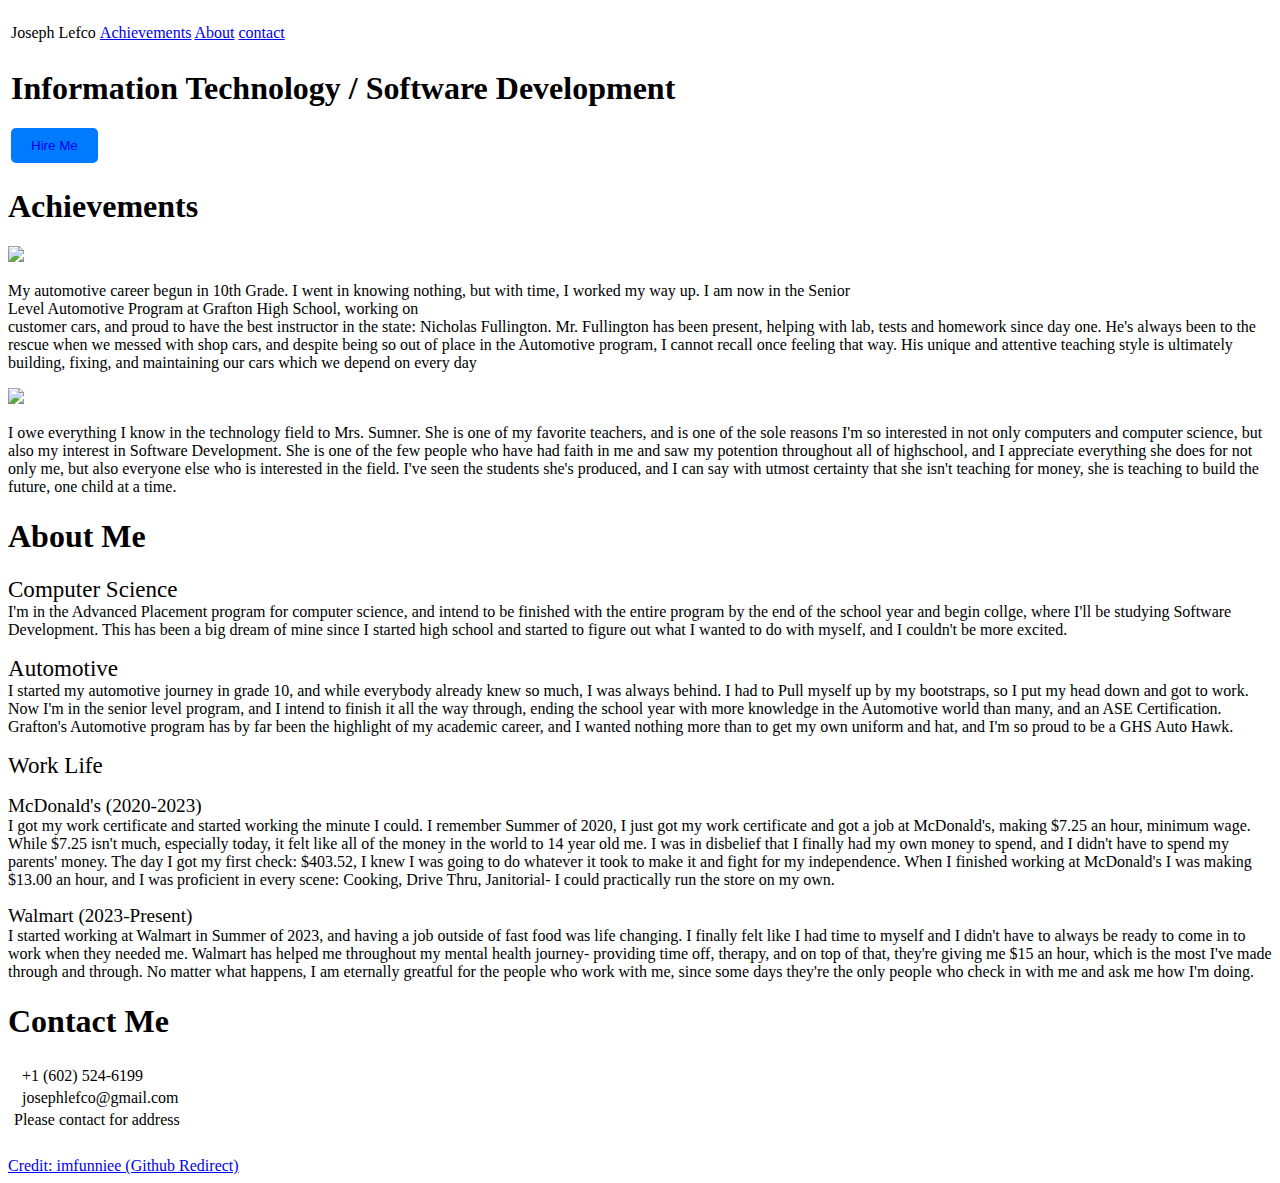
==== mainsite.html @ 54276910 "First Commit" ====
<!DOCTYPE html>
<html lang="en">
<head>
    <meta charset="UTF-8">
    <meta name="viewport" content="width=device-width, initial-scale=1.0">
    <meta http-equiv="X-UA-Compatible" content="ie=edge">
    <title>About Joey</title>
    <link rel="stylesheet" href="https://cdnjs.cloudflare.com/ajax/libs/animate.css/3.7.0/animate.min.css">
    <script src="https://code.jquery.com/jquery-3.3.1.min.js" integrity="sha256-FgpCb/KJQlLNfOu91ta32o/NMZxltwRo8QtmkMRdAu8=" crossorigin="anonymous"></script>
    <link rel="stylesheet" href="https://use.fontawesome.com/releases/v5.7.1/css/all.css" integrity="sha384-fnmOCqbTlWIlj8LyTjo7mOUStjsKC4pOpQbqyi7RrhN7udi9RwhKkMHpvLbHG9Sr" crossorigin="anonymous">
    <link rel="stylesheet" href="index.css">
</head>
<body>
    <div id="loading">
        <div id="spinner"></div>
    </div>
    <div id="magnify">
        <h1 onclick="closemagnify()"><i class="fas fa-times"></i></h1>
        <div id="img_here"></div>
    </div>
    <header id="header" class="animated slideInDown" style="animation-delay:1s;">
        <table>
            <tr>
                <td id="logo">Joseph Lefco</td>
                <td id="navigation">
                    <a href="#work">Achievements</a>
                    <a href="#bio">About</a>
                    <a href="#contact">contact</a>
                </td>
            </tr>
        </table>
    </header>
    <table id="top_part">
        <tr>
            <td id="about" class="animated slideInLeft" style="animation-delay:2s;">
                <h1>Information Technology / Software Development</h1>
                <button class="btn_one"><a style="text-decoration:none" color: #fb3f00; href="mailto:$josephlefco@gmail.com?subject=Job Opportunity from a Great Company&body=I would like to discuss a potential job opportunity with you.">Hire Me</a></button><br>
                <table>
                    <tr>
                    </tr>
                </table>
            </td>
            <td id="rightImage" class="animated jackInTheBox" style="animation-delay:2.2s;"></td>
        </tr>
    </table>
    <div id="work">
        <h1>Achievements</h1>
        <div id="photos">
            <img onclick="magnify($(this).attr('src'))" src="https://i.imgur.com/BU39k03.jpg">
<P>My automotive career begun in 10th Grade. I went in knowing 
        nothing, but with time, I worked my way up. I am now in the Senior <br>
    Level Automotive Program at Grafton High School, working on <br> customer cars, and proud to have the best instructor in the state: Nicholas Fullington. Mr. Fullington has been present, helping with lab, tests and homework since day one. He's always been to the rescue when we messed with shop cars, and despite being so out of place in the Automotive program, I cannot recall once feeling that way. His unique and attentive teaching style is ultimately building, fixing, and maintaining our cars which we depend on every day</P>
  
    </div>
        <div id="photos">
    <img onclick="magnify($(this).attr('src'))" src="https://i.imgur.com/FTo0vQk.jpg">

    <p>I owe everything I know in the technology field to Mrs. Sumner. She is one of my favorite teachers, and is one of the sole reasons I'm so interested in not only computers and computer science, but also my interest in Software Development. She is one of the few people who have had faith in me and saw my potention throughout all of highschool, and I appreciate everything she does for not only me, but also everyone else who is interested in the field. I've seen the students she's produced, and I can say with utmost certainty that she isn't teaching for money, she is teaching to build the future, one child at a time.</p>
        </div>

    </div>
    <div id="bio">
        <h1>About Me</h1>
        <p>
            <big><big>Computer Science</big></big>
            <br>
            I'm in the Advanced Placement program for computer science, and intend to be finished with the entire program by the end of the school year and begin collge, where I'll be studying Software Development. This has been a big dream of mine since I started high school and started to figure out what I wanted to do with myself, and I couldn't be more excited.
        </p>
        <p>
            <big><big>Automotive</big></big>
            <br>
            I started my automotive journey in grade 10, and while everybody already knew so much, I was always behind. I had to Pull myself up by my bootstraps, so I put my head down and got to work. Now I'm in the senior level program, and I intend to finish it all the way through, ending the school year with more knowledge in the Automotive world than many, and an ASE Certification. Grafton's Automotive program has by far been the highlight of my academic career, and I wanted nothing more than to get my own uniform and hat, and I'm so proud to be a GHS Auto Hawk.
                        
            </p>
        <big><big>Work Life</big></big>
        <p>    
            <big>McDonald's (2020-2023) </big>
            <br>
            I got my work certificate and started working the minute I could. I remember Summer of 2020, I just got my work certificate and got a job at McDonald's, making $7.25 an hour, minimum wage. While $7.25 isn't much, especially today, it felt like all of the money in the world to 14 year old me. I was in disbelief that I finally had my own money to spend, and I didn't have to spend my parents' money. The day I got my first check: $403.52, I knew I was going to do whatever it took to make it and fight for my independence. When I finished working at McDonald's I was making $13.00 an hour, and I was proficient in every scene: Cooking, Drive Thru, Janitorial- I could practically run the store on my own. 
        </p>
    <big>Walmart (2023-Present) </big>
            <br>
        I started working at Walmart in Summer of 2023, and having a job outside of fast food was life changing. I finally felt like I had time to myself and I didn't have to always be ready to come in to work when they needed me. Walmart has helped me throughout my mental health journey- providing time off, therapy, and on top of that, they're giving me $15 an hour, which is the most I've made through and through. No matter what happens, I am eternally greatful for the people who work with me, since some days they're the only people who check in with me and ask me how I'm doing. 
    </div>
    <div id="contact">
        <h1>Contact Me</h1>
            <table>
                <tr>
                    <td>
                        <div id="inner_div">
                            <table id="inner_table">
                                <tr>
                                    <td><i class="fas fa-phone"></i> &nbsp; +1 (602) 524-6199</td>
                                </tr>
                                <tr>
                                    <td><i class="fas fa-at"></i> &nbsp; josephlefco@gmail.com</td>
                                </tr>
                                <tr>
                                    <td><i class="fas fa-map-marker-alt"></i>
                                    <div id="address">
                                        Please contact for address
                                    </div>
                                    </td>
                                </tr>
                                <tr>
                                    <td>
                                    </td>
                                </tr>
                            </table>
                        </div>
                    </td>
                    <td>
                        
                    </td>
                </tr>
            </table>
    </div>
    <div id="footer">
    <br> <a href="https://imfunniee.github.io">Credit: imfunniee (Github Redirect)</a>
    </div>
    <script src="index.js" type="text/javascript"></script>
</body>
</html>
---- index.css ----
<!DOCTYPE html>
<html>
<head>
<title>Password Protection</title>
<style>
body {
    font-family: Arial, sans-serif;
    background-color: black !important; /* Change the background color to black */
    text-align: center;
    margin: 0;
    padding: 0;
    color: white; /* Change text color to white */
}
        
        #password-form {
            margin: 100px auto;
            max-width: 350px;
            padding: 50px;
            background-color: #fff;
            border-radius: 10px;
            box-shadow: 0px 0px 10px rgba(0, 0, 0, 0.1);
        }
        
        label {
            display: block;
            margin-bottom: 10px;
        }
        
        input {
            width: 100%;
            padding: 10px;
            margin-bottom: 10px;
            border: 1px solid #ccc;
            border-radius: 5px;
        }
        
        button {
            background-color: #007BFF;
            color: #fff;
            padding: 10px 20px;
            border: none;
            border-radius: 5px;
            cursor: pointer;
        }
        
        #error-message {
            margin-top: 10px;
        }
    </style>
</head>
<body>
    <form id="password-form">
        <label for="password">Enter the password:</label>
        <input type="password" id="password" name="password">
        <button type="button" onclick="checkPassword()">Submit</button>
    </form>

    <div id="error-message" style="color: red;"></div>

    <script>
        function checkPassword() {
            var enteredPassword = document.getElementById("password").value;
            var correctPassword = "your_password_here"; // Replace with your actual password

            if (enteredPassword === correctPassword) {
                // Password is correct; redirect to the protected page
                window.location.href = "protected_page.html";
            } else {
                // Password is incorrect; display an error message
                document.getElementById("error-message").innerText = "Incorrect password. Please try again.";
            }
        }
    </script>
</body>
</html>
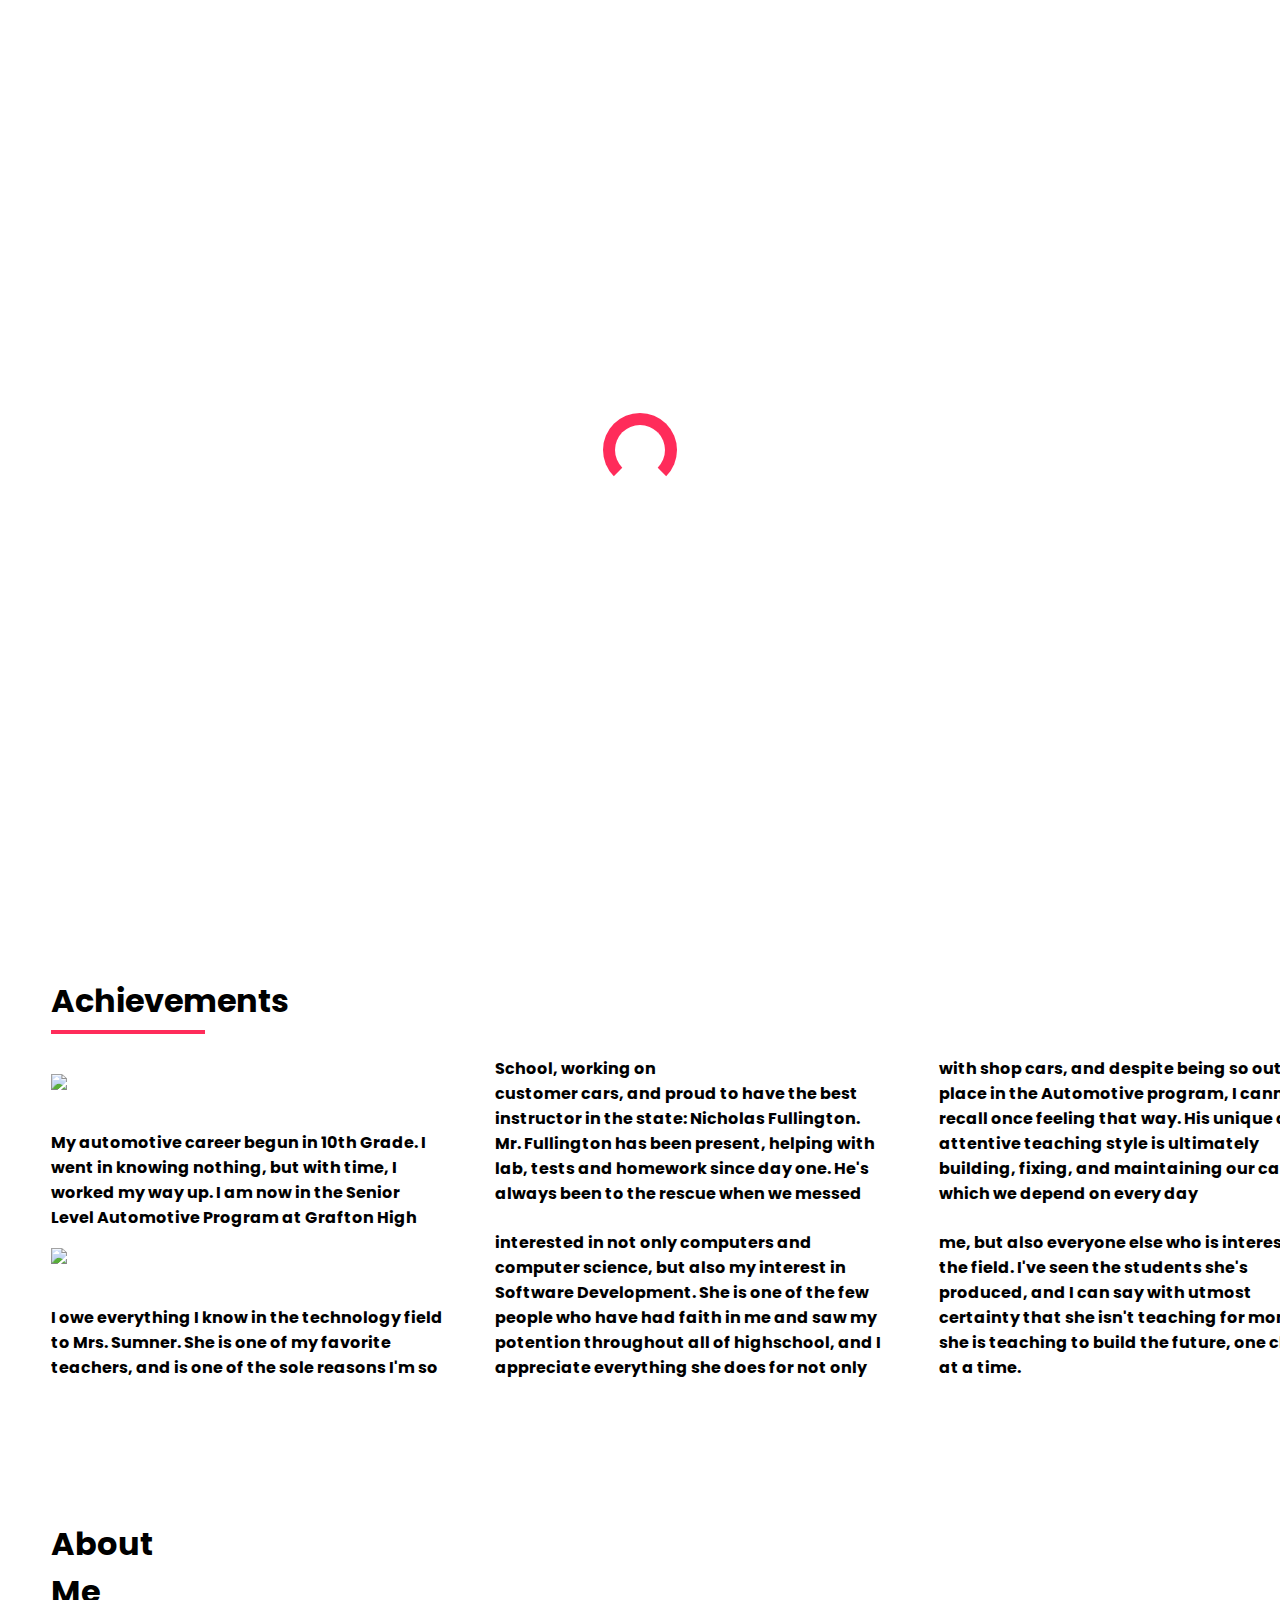
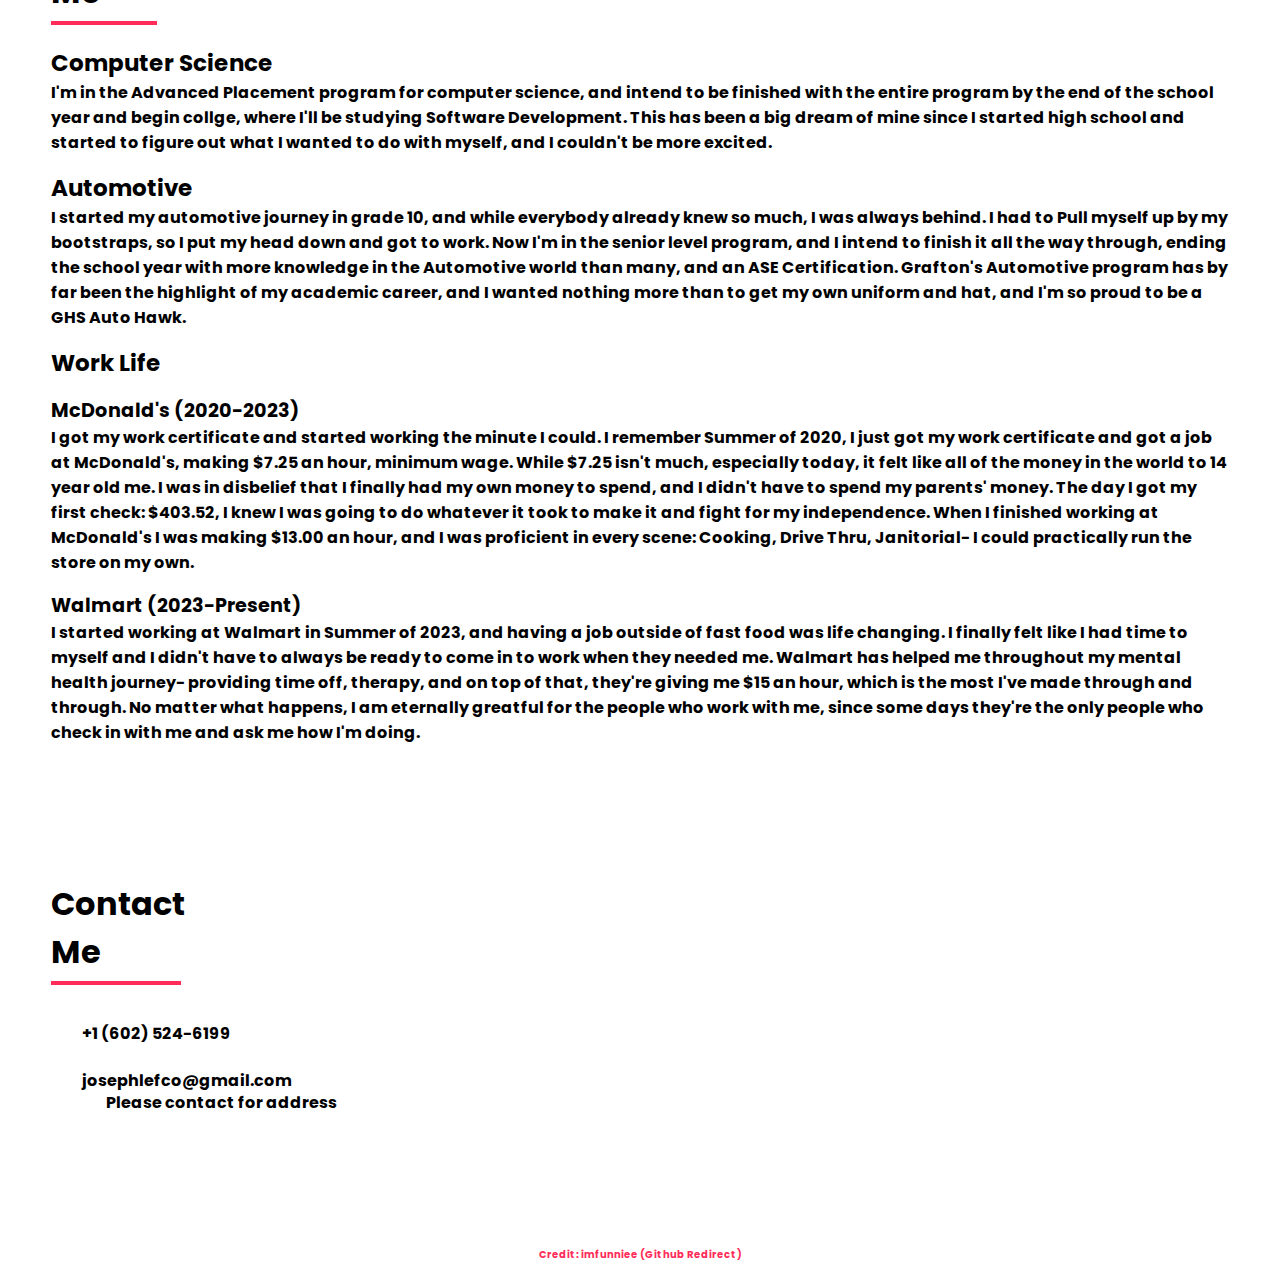
==== commit 63778f0b: "Update mainsite.html" ====
--- a/mainsite.html
+++ b/mainsite.html
@@ -8,7 +8,7 @@
     <link rel="stylesheet" href="https://cdnjs.cloudflare.com/ajax/libs/animate.css/3.7.0/animate.min.css">
     <script src="https://code.jquery.com/jquery-3.3.1.min.js" integrity="sha256-FgpCb/KJQlLNfOu91ta32o/NMZxltwRo8QtmkMRdAu8=" crossorigin="anonymous"></script>
     <link rel="stylesheet" href="https://use.fontawesome.com/releases/v5.7.1/css/all.css" integrity="sha384-fnmOCqbTlWIlj8LyTjo7mOUStjsKC4pOpQbqyi7RrhN7udi9RwhKkMHpvLbHG9Sr" crossorigin="anonymous">
-    <link rel="stylesheet" href="index.css">
+    <link rel="stylesheet" href="Assets/mainsite.css">
 </head>
 <body>
     <div id="loading">
@@ -120,4 +120,4 @@
     </div>
     <script src="index.js" type="text/javascript"></script>
 </body>
-</html>+</html>
--- a/Assets/mainsite.css
+++ b/Assets/mainsite.css
@@ -0,0 +1,391 @@
+@import url('https://fonts.googleapis.com/css?family=Poppins');
+body {
+    font-family: 'Poppins', sans-serif;
+    padding:0px;
+    margin:0px;
+    max-width:100vw;
+    overflow-x:hidden;
+    scroll-behavior: smooth;
+}
+#loading {
+    width: 100vw;
+    height: 100vh;
+    position: fixed;
+    background: white;
+    z-index: 999;
+    display: flex;
+    justify-content: center;
+    flex-direction: column;
+    align-items: center;
+}
+#spinner {
+    animation: rotate 0.56s infinite linear;
+    width:50px;
+    height:50px;
+    border:12px solid rgb(255, 44, 90);
+    border-bottom:12px solid #fff;
+    border-radius:50%;
+    margin:0;
+}
+@keyframes rotate {
+    0% {transform: rotate(0deg);}
+    100% {transform: rotate(360deg);}
+}
+header {
+    width:92vw;
+    padding:6vh 4vw;
+    position:fixed;
+    font-weight:bold;
+    background:transparent;
+    color: rebeccapurple;
+    transition:0.4s ease-in-out;
+    z-index:2;
+}
+header table {
+    width:100%;
+}
+#logo {
+    width:20%;
+}
+#navigation {
+    width:80%;
+}
+#magnify {
+    width:100vw;
+    height:100vh;
+    background:rgba(0, 0, 0, 0.92);
+    position:fixed;
+    z-index:4;
+    display:none;
+    flex-direction: column;
+    justify-content:center;
+}
+#magnify h1 {
+    position:absolute;
+    top:0;
+    right:0;
+    margin:20px 40px;
+    color:#fff;
+    transition:0.4s ease-in-out;
+}
+#magnify h1:hover{
+    color:rgb(255, 44, 90);
+    cursor:pointer;
+}
+#img_here {
+    width:90%;
+    height:90%;
+    background-size:contain !important;
+    background-repeat:no-repeat !important;
+    margin:0px auto;
+}
+#logo {
+    font-size:24px;
+    color:rgb(255, 44, 90);
+}
+#navigation {
+    text-align:right;
+}
+#navigation a {
+    color:inherit;
+    text-decoration:none;
+    padding:5px 10px;
+    border-bottom:2px solid transparent;
+    margin-left:4vw;
+    transition:0.4s ease-in-out;
+}
+#navigation a:hover{
+    border-bottom:2px solid #fff;
+}
+#top_part {
+    width:100%;
+    border:2vh solid #fff;
+}
+#top_part tr td{
+    width:50%;
+}
+#about {
+    width:84% !important;
+    height:95vh;
+    display:flex;
+    flex-direction:column;
+    justify-content:center;
+    text-align:left;
+    padding:0px 8%;
+}
+#about h1 {
+    font-size:45px;
+    word-wrap:break-word;
+}
+#about table {
+    width:70%;
+    margin-top:4vh;
+}
+#about table tr td {
+    width:20% !important;
+    text-align:left;
+}
+.social {
+    color:rgb(255, 44, 90);
+    font-size:23px;
+    padding:12px 17px;
+    border-radius:50%;
+    background:transparent;
+    transition:0.4s ease-in-out;
+    font-weight:bold;
+    margin:0px 8px;
+}
+.social:hover { 
+    cursor: pointer;
+    color:#fff;
+    background:rgb(255, 44, 90);
+    box-shadow:0px 10px 30px rgba(255, 66, 107,0.8);
+}
+.btn_one {
+    font-size:18px;
+    font-family: 'Poppins', sans-serif;
+    color:rgb(255, 44, 90);
+    background:#fff;
+    border:3px solid rgb(255, 44, 90);
+    padding:8px 40px;
+    width:35%;
+    border-radius:80px;
+    font-weight:bold;
+    margin:2vh 0px;
+    transition:0.4s ease-in-out;
+}
+.btn_one:hover {
+    box-shadow:0px 10px 30px rgba(255, 44, 90, 0.8);
+    cursor:pointer;
+    color:#fff;
+    background:rgb(255, 44, 90);
+}
+#rightImage {
+    width:100%;
+    height:95vh;
+    background:linear-gradient(0deg,rgba(255, 44, 90, 0.8),rgba(255, 44, 90, 0.8)),url("https://i.imgur.com/sI0tDAL.jpg") center center;
+    background-size:cover;
+    background-repeat:no-repeat;
+}
+#work {
+    width:100vw;
+    padding:6vh 4vw;
+    font-weight:bold;
+}
+#work h1 {
+    padding:5px 0px;
+    border-bottom:4px solid rgb(255, 44, 90);
+    width:12%;
+}
+#photos {
+    width:100%;
+    columns:3;
+    column-gap:4%;
+    z-index:1;
+    transition:0.4s ease-in-out;
+}
+#photos img {
+    width:100%;
+    height:auto;
+    margin:4.5% 0px;
+    transition:0.4s ease-in-out;
+}
+#photos img:hover {
+    transform: scale(1.1);
+    cursor: pointer;
+}
+#bio {
+    width:92vw;
+    padding:6vh 4vw;
+    font-weight:bold;
+}
+#bio h1 {
+    padding:5px 0px;
+    border-bottom:4px solid rgb(255, 44, 90);
+    width:9%;
+}
+#contact {
+    width:92vw;
+    padding:6vh 4vw;
+}
+#contact h1 {
+    padding:5px 0px;
+    border-bottom:4px solid rgb(255, 44, 90);
+    width:11%;
+}
+#contact table {
+    width:100%;
+}
+#contact table tr td {
+    width:50%;
+}
+#inner_div table{
+    width:100%;
+}
+#inner_div table tr td{
+    font-weight:bold;
+}
+#inner_table tr td{
+    padding:10px 20px !important;
+}
+#contact form {
+    width:100%;
+}
+#contact form input {
+    width:96%;
+    margin:20px 1%;
+    background:transparent;
+    border:0px;
+    border-bottom:3px solid rgba(255, 44, 90,0.5);
+    padding:8px 10px;
+    font-family: 'Poppins', sans-serif;
+    font-size:18px;
+    transition:0.4s ease-in-out;
+    color:#000;
+    font-weight:bold;
+}
+#contact form textarea {
+    width:96%;
+    margin:20px 1%;
+    padding:8px 10px;
+    border:0px;
+    border-bottom:3px solid rgba(255, 44, 90,0.5);
+    padding:8px 10px;
+    font-family: 'Poppins', sans-serif;
+    font-size:18px;
+    background:transparent;
+    resize:none;
+    transition:0.4s ease-in-out;
+    color:#000;
+    font-weight:bold;
+}
+#contact form input:focus {
+    outline:none;
+    border-bottom:3px solid rgba(255, 44, 90,1);
+}
+#contact form textarea:focus {
+    outline:none;
+    border-bottom:3px solid rgba(255, 44, 90,1);
+}
+#address {
+    position:relative;
+    top:-25px;
+    left:30px;
+}
+#footer {
+    width:100%;
+    padding:0vh 0px;
+    text-align:center;
+    font-weight:bold;
+    font-size:10px;
+}
+#footer a {
+    color:rgb(255, 44, 90);
+    text-decoration:none;
+}
+::placeholder {
+    color:#000;
+}
+button:focus {
+    outline:none;
+}
+::-webkit-scrollbar {
+    width:5px;
+    height:5px;
+}
+::-webkit-scrollbar-track {
+    background: #f1f1f1; 
+}
+::-webkit-scrollbar-thumb {
+    background: rgb(0, 0, 0); 
+}
+::-webkit-scrollbar-thumb:hover {
+    background: rgba(0, 0, 0,0.8); 
+}
+
+@media (max-width: 1000px){
+    #photos {
+    columns:1;
+    column-gap:0%;
+    }
+    #photos img {
+        margin:2% 0px;
+    }
+    #photos img:hover {
+        transform: scale(1);
+        cursor: pointer;
+    }
+    #rightImage {
+        display:none;
+    }
+    #top_part {
+        border:0px;
+    }
+    #top_part tr td{
+        width:100%;
+        text-align:center;
+    }
+    #about {
+        width:92% !important;
+        height:75vh;
+        padding-top:20vh !important;
+        text-align:center;
+        padding:0px 4%;
+    }
+    #about table {
+        width:100%;
+        margin-top:6vh;
+    }
+    #about table tr td {
+        text-align:center;
+    }
+    .btn_one {
+    padding:6px 30px;
+    width:60%;
+    margin:4vh auto;
+    box-shadow:0px 10px 20px rgba(255, 44, 90, 0.8);
+    background:rgb(255, 44, 90);
+    color:#fff;
+    }
+    .btn_one:hover {
+        box-shadow:0px 10px 40px rgba(255, 44, 90, 0.8);
+        cursor:pointer;
+    }
+    #contact table tr td {
+        width:100%;
+        display:block;
+    }
+    #inner_table tr td{
+        padding:10px 0px !important;
+    }
+    #contact form input {
+        width:90%;
+    }
+    #contact form textarea {
+        width:90%;
+    }
+    #work h1 {
+        width:19%;
+    }
+    #bio h1 {
+        width:25%;
+    }
+    #contact h1 {
+        width:33%;
+    }
+    header {
+        width:96vw;
+        background:#fff;
+        padding:4vh 2vw;
+        position:absolute;
+    }
+    #header table tr td {
+        width:100%;
+        display:block;
+        text-align:center;
+        padding:15px 0px;
+    }
+    #navigation a {
+        color:#000;
+    }
+}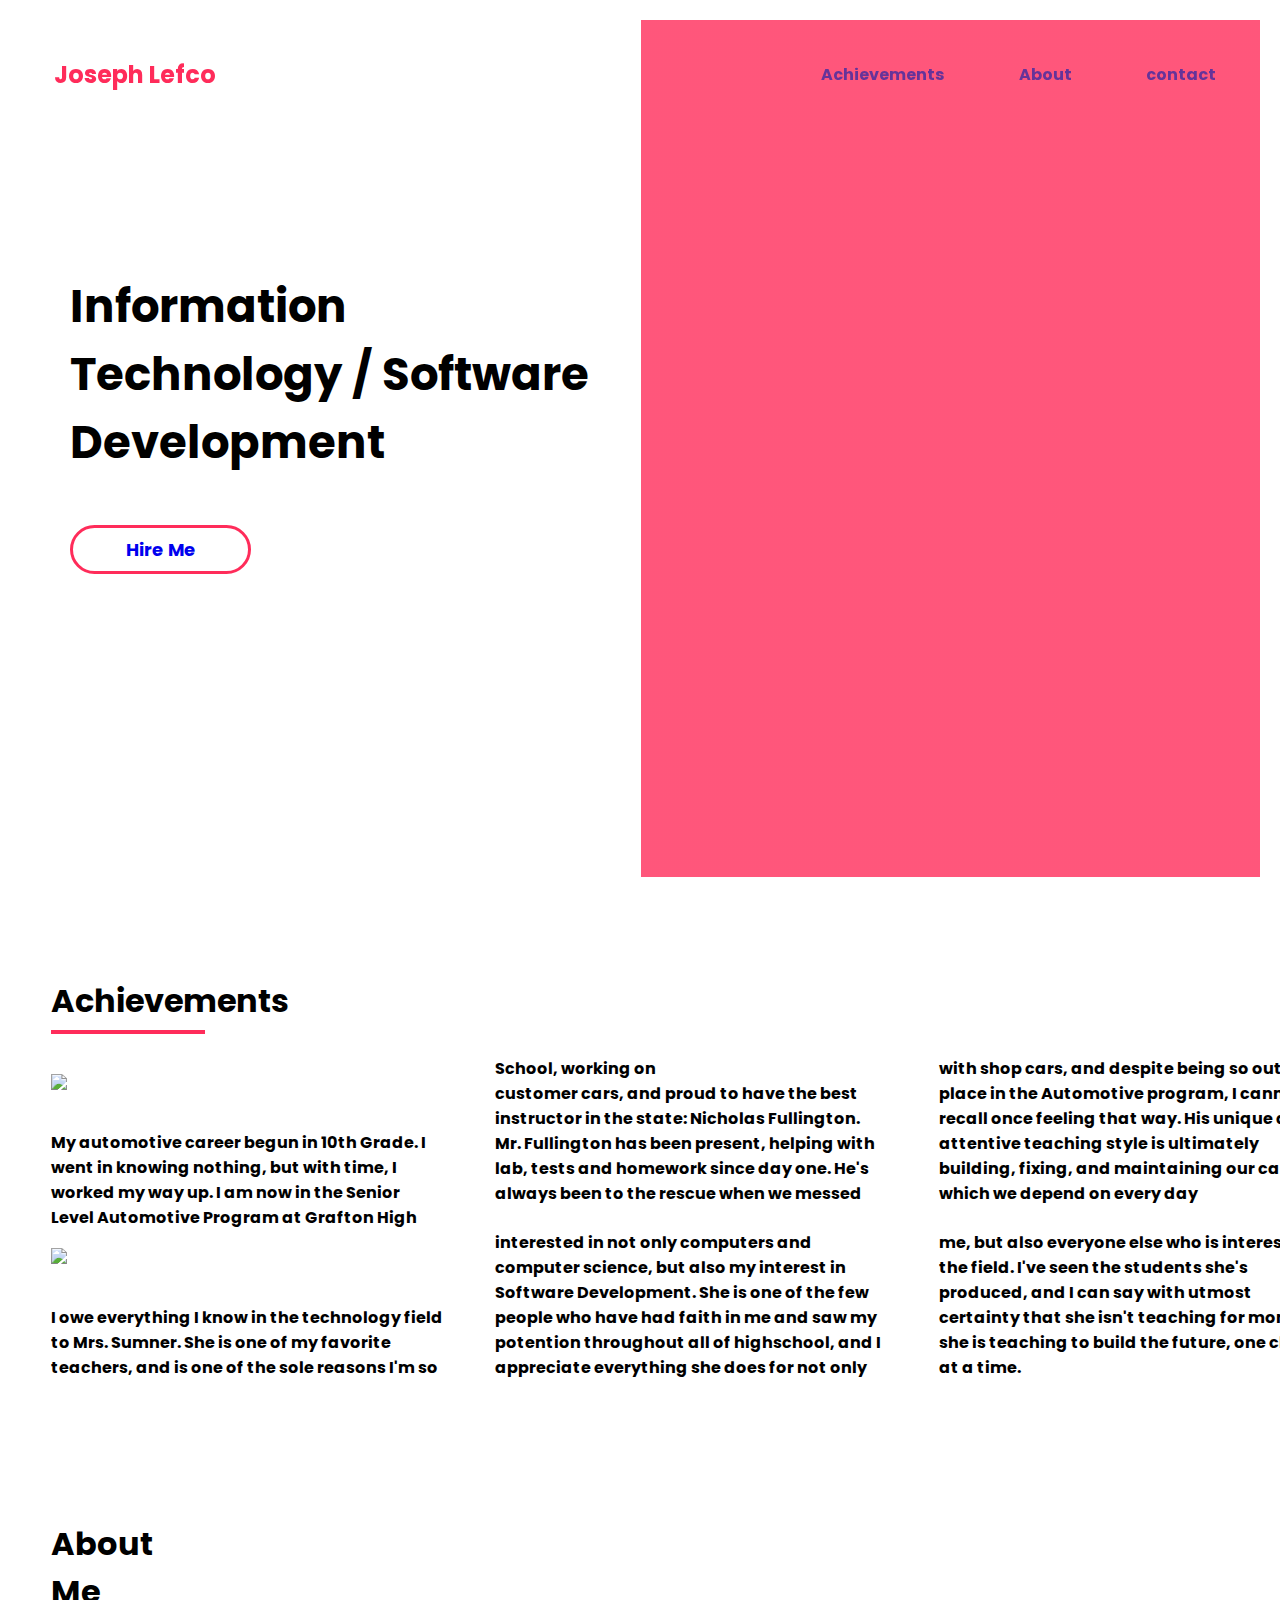
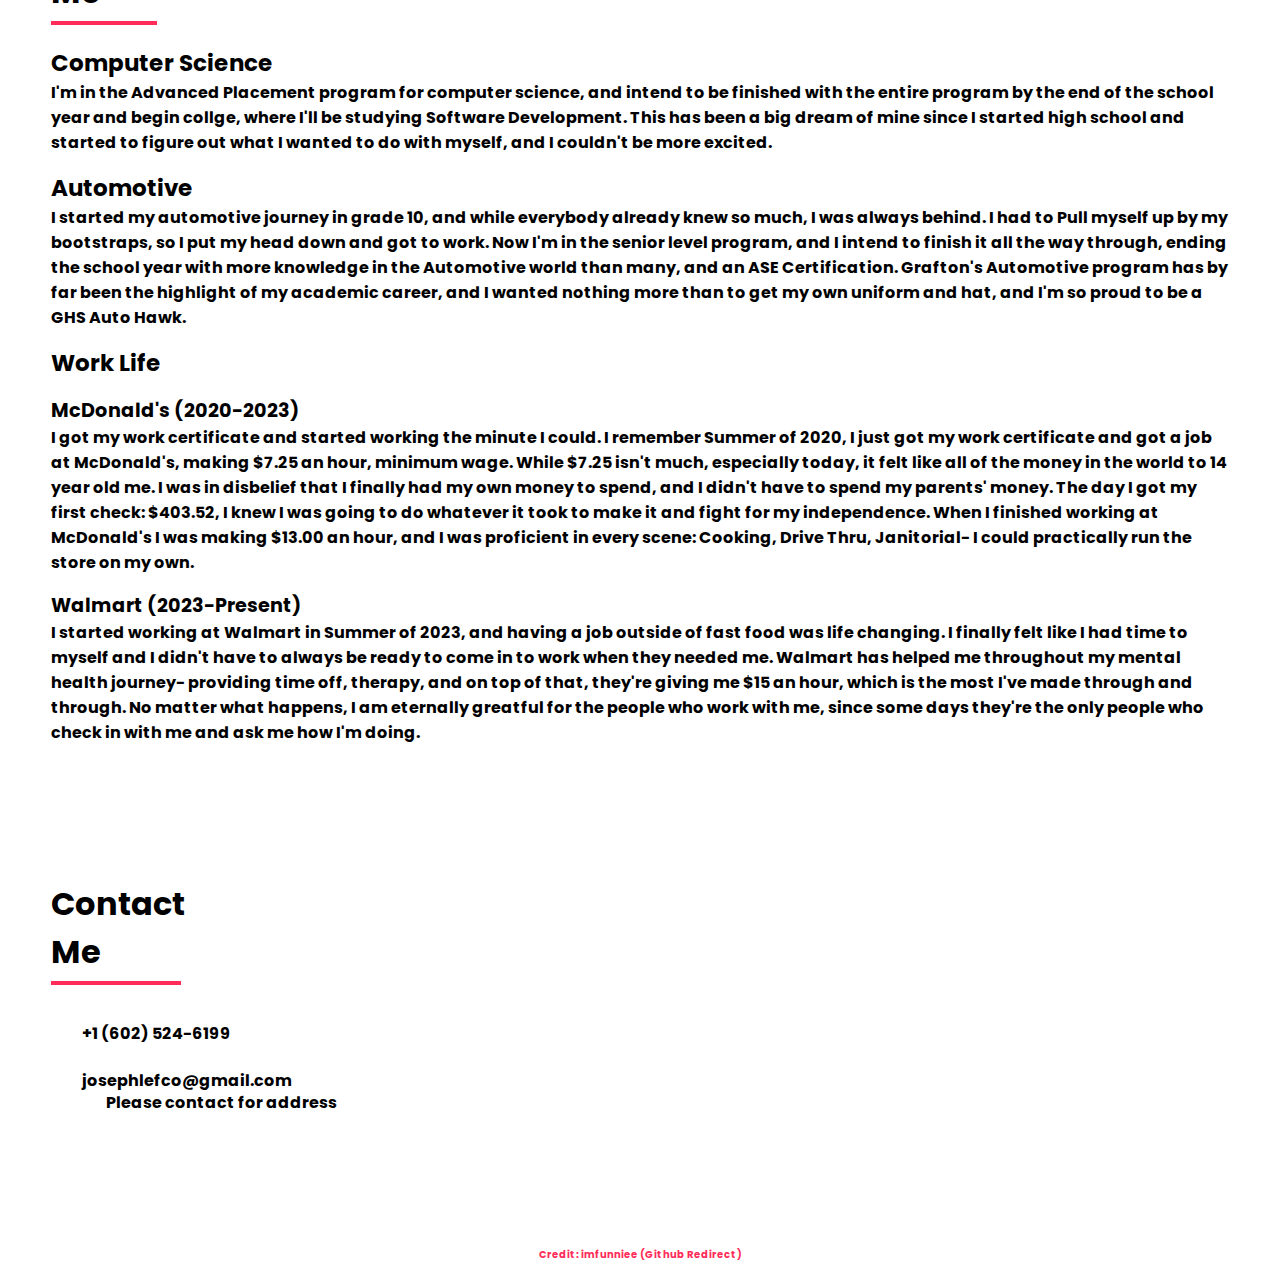
==== commit 9bfe36d8: "Update mainsite.html" ====
--- a/mainsite.html
+++ b/mainsite.html
@@ -11,8 +11,8 @@
     <link rel="stylesheet" href="Assets/mainsite.css">
 </head>
 <body>
-    <div id="loading">
-        <div id="spinner"></div>
+
+    
     </div>
     <div id="magnify">
         <h1 onclick="closemagnify()"><i class="fas fa-times"></i></h1>
--- a/Assets/mainsite.css
+++ b/Assets/mainsite.css
@@ -7,26 +7,9 @@
     overflow-x:hidden;
     scroll-behavior: smooth;
 }
-#loading {
-    width: 100vw;
-    height: 100vh;
-    position: fixed;
-    background: white;
-    z-index: 999;
-    display: flex;
-    justify-content: center;
-    flex-direction: column;
-    align-items: center;
-}
-#spinner {
-    animation: rotate 0.56s infinite linear;
-    width:50px;
-    height:50px;
-    border:12px solid rgb(255, 44, 90);
-    border-bottom:12px solid #fff;
-    border-radius:50%;
-    margin:0;
-}
+
+
+
 @keyframes rotate {
     0% {transform: rotate(0deg);}
     100% {transform: rotate(360deg);}
@@ -388,4 +371,4 @@
     #navigation a {
         color:#000;
     }
-}+}
